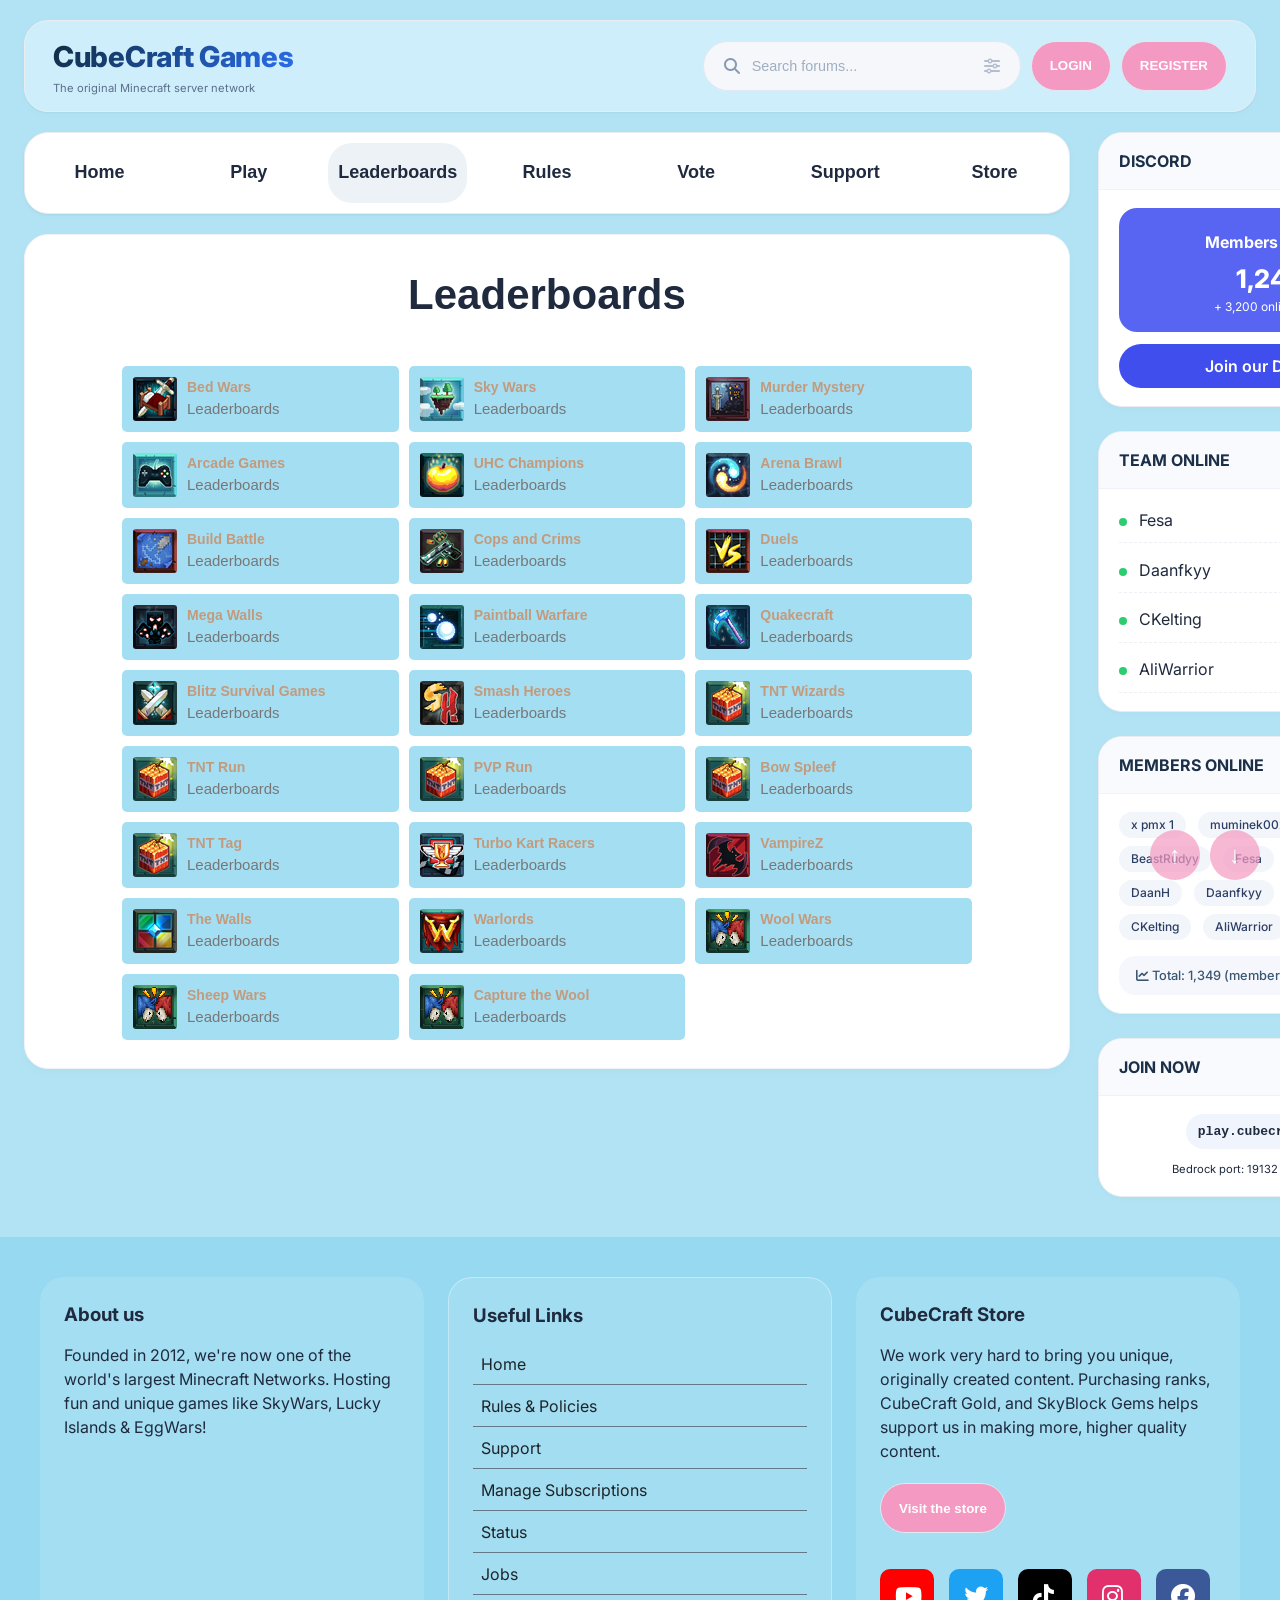
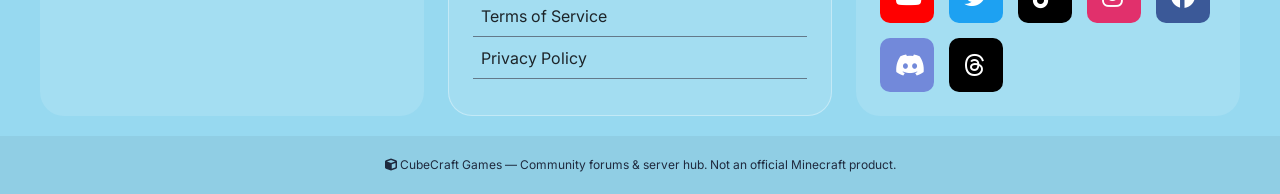
==== bang_xep_hang.html @ a14f6d62 "them bang xep hang" ====
<!DOCTYPE html>
<html lang="en">

<head>
  <meta charset="UTF-8">
  <meta name="viewport" content="width=device-width, initial-scale=1.0, viewport-fit=cover">
  <title>CubeCraft Games - Community & Forums</title>
  <!-- Font Awesome & Google Fonts -->
  <!-- <link rel="stylesheet" href="https://cdnjs.cloudflare.com/ajax/libs/font-awesome/6.0.0-beta3/css/all.min.css"> -->
  <link rel="stylesheet" href="https://fonts.googleapis.com/css2?family=Inter:opsz,wght@14..32,300;400;500;600;700&display=swap">
  <link rel="stylesheet" href="https://cdnjs.cloudflare.com/ajax/libs/font-awesome/6.5.0/css/all.min.css">
  <!-- External CSS -->
  <link rel="stylesheet" href="./css/main.css">
  <link rel="stylesheet" href="./css/login_register.css">
  <link rel="stylesheet" href="./css/nav.css">
  <link rel="stylesheet" href="./css/play.css">
  <link rel="stylesheet" href="./css/bang_xep_hang.css">
  <!-- <link rel="stylesheet" href="./lib/all.min.css">
  <link rel="stylesheet" href="./lib/all.min1.css"> -->
</head>

<body>
  <div class="forum-wrapper">
    <!-- Header with logo + search -->
    <div class="forum-header">
      <div class="logo-area">
        <h1>CubeCraft Games</h1>
        <p>The original Minecraft server network</p>
      </div>
      <div class="header-right">
        <div class="search-area">
          <i class="fas fa-search"></i>
          <input type="text" placeholder="Search forums...">
          <i class="fas fa-sliders-h" style="opacity: 0.6;"></i>
        </div>
        <div class="login-area">
          <button onclick="openLogin()">LOGIN</button>
        </div>
        <div class="register-area">
          <button onclick="openRegister()">REGISTER</button>
        </div>
      </div>
    </div>

    <!-- LOGIN -->
    <div id="loginModal" class="modal">
        <div class="modal-box">
          <span class="close" onclick="closeModal()">&times;</span>
          <h2>Đăng nhập</h2>
          <p>Vui lòng đăng nhập để tiếp tục. <span>Quên mật khẩu?</span></p>
          <form action="login">
            <label for="email">Email</label>
            <input type="text" placeholder="Your@email.com">
            <label for="password">Mật khẩu</label>
            <input type="password" placeholder="Mật khẩu của bạn">
            <button>Đăng nhập</button>
            <p style="margin-top: 10px; text-align: center;">Hoặc</p>
            <button style="background: #5865f2; margin-top: 10px;">Tiếp tục với Discord</button>
            <p style="margin-top: 10px; text-align: center;">Chưa có tài khoản? <span>Đăng ký</span></p>
          </form>
       </div>
    </div>

    <!-- REGISTER -->
    <div id="registerModal" class="modal">
        <div class="modal-box register-link">
            <span class="close" onclick="closeModal()">&times;</span>
            <h2>Đăng ký</h2>
            <p>Bạn đã có tài khoản? <span>Đăng nhập</span></p>
            <form action="register">
              <label for="email">Email</label>
              <input type="email" placeholder="your@email.com">
              <label for="username">Tên hiển thị</label>
              <input type="text" placeholder="Nhập tên hiển thị của bạn">
              <label for="password">Mật khẩu</label>
              <input type="password" placeholder="Mật khẩu của bạn">
              <label for="check-password">Xác nhận mẩ khẩu</label>
              <input type="password" placeholder="Nhập lại mật khẩu">
              <div style="display: flex; align-items: center; gap: 8px; margin-top: 12px;">
                <input type="checkbox" id="terms" style="cursor: pointer; width: 16px; height: 16px;">
                <label for="terms" style="font-size: 12px; margin: 0; cursor: pointer;">Tôi dồng ý với <a href="#"><span>Điều khoản dịch vụ</span></a> và <a href="#"><span>Chính sách bảo mật</span></a></label>
              </div>
              <button>Đăng ký</button>
              <p style="margin-top: 10px; text-align: center;">Hoặc</p>
              <button style="background: #5865f2; margin-top: 10px;">Tiếp tục với Discord</button>
            </form>
        </div>
    </div>

    <!-- Main grid: left content + right sidebar -->
    <div class="forum-grid">
      <!-- LEFT COLUMN: main feed -->
      <div class="main-content">
        <!-- Navigation Menu -->
        <nav class="nav-bar">
          <ul class="nav-menu">
            <li><a href="trang_chu.html">Home</a></li>
            <li><a href="tro_choi.html">Play</a></li>
            <li class="active"><a class="nav-link" href="bang_xep_hang.html">Leaderboards</a></li>
            <li><a href="quy_dinh.html">Rules</a></li>
            <li><a href="binh_chon.html">Vote</a></li>
            <li><a href="ho_tro.html">Support</a></li>
            <li><a href="cua_hang.html">Store</a></li>
          </ul>
        </nav>

        <div class="announcement-block">
          <div class="page-content">
            <h2>Leaderboards</h2>
            <div class="card-body">
              <ul class="playerwall">

                <li class="tooltipstered">
                  <a href="#">
                    <img src="./img/game-icon/BedWars-44.png" alt="1">
                    <div class="playerInfo">
                      <div class="username">Bed Wars</div>
                      <div class="game">Leaderboards</div>
                    </div>
                  </a>
                </li>

                <li class="tooltipstered">
                  <a href="#">
                    <img src="./img/game-icon/Skywars-44.png" alt="2">
                    <div class="playerInfo">
                      <div class="username">Sky Wars</div>
                      <div class="game">Leaderboards</div>
                    </div>
                  </a>
                </li>

                <li class="tooltipstered">
                  <a href="#">
                    <img src="./img/game-icon/MurderMystery-44.png" alt="3">
                    <div class="playerInfo">
                      <div class="username">Murder Mystery</div>
                      <div class="game">Leaderboards</div>
                    </div>
                  </a>
                </li>

                <li class="tooltipstered">
                  <a href="#">
                    <img src="./img/game-icon/Arcade-44.png" alt="4">
                    <div class="playerInfo">
                      <div class="username">Arcade Games</div>
                      <div class="game">Leaderboards</div>
                    </div>
                  </a>
                </li>

                <li class="tooltipstered">
                  <a href="#">
                    <img src="./img/game-icon/UHC-44.png" alt="5">
                    <div class="playerInfo">
                      <div class="username">UHC Champions</div>
                      <div class="game">Leaderboards</div>
                    </div>
                  </a>
                </li>

                <li class="tooltipstered">
                  <a href="#">
                    <img src="./img/game-icon/Arena-44.png" alt="6">
                    <div class="playerInfo">
                      <div class="username">Arena Brawl</div>
                      <div class="game">Leaderboards</div>
                    </div>
                  </a>
                </li>

                <li class="tooltipstered">
                  <a href="#">
                    <img src="./img/game-icon/BuildBattle-44.png" alt="7">
                    <div class="playerInfo">
                      <div class="username">Build Battle</div>
                      <div class="game">Leaderboards</div>
                    </div>
                  </a>
                </li>

                <li class="tooltipstered">
                  <a href="#">
                    <img src="./img/game-icon/CVC-44.png" alt="8">
                    <div class="playerInfo">
                      <div class="username">Cops and Crims</div>
                      <div class="game">Leaderboards</div>
                    </div>
                  </a>
                </li>

                <li class="tooltipstered">
                  <a href="#">
                    <img src="./img/game-icon/Duels-44.png" alt="9">
                    <div class="playerInfo">
                      <div class="username">Duels</div>
                      <div class="game">Leaderboards</div>
                    </div>
                  </a>
                </li>

                <li class="tooltipstered">
                  <a href="#">
                    <img src="./img/game-icon/MegaWalls-44.png" alt="10">
                    <div class="playerInfo">
                      <div class="username">Mega Walls</div>
                      <div class="game">Leaderboards</div>
                    </div>
                  </a>
                </li>

                <li class="tooltipstered">
                  <a href="#">
                    <img src="./img/game-icon/Paintball-44.png" alt="11">
                    <div class="playerInfo">
                      <div class="username">Paintball Warfare</div>
                      <div class="game">Leaderboards</div>
                    </div>
                  </a>
                </li>

                <li class="tooltipstered">
                  <a href="#">
                    <img src="./img/game-icon/Quakecraft-44.png" alt="12">
                    <div class="playerInfo">
                      <div class="username">Quakecraft</div>
                      <div class="game">Leaderboards</div>
                    </div>
                  </a>
                </li>

                <li class="tooltipstered">
                  <a href="#">
                    <img src="./img/game-icon/SG-44.png" alt="13">
                    <div class="playerInfo">
                      <div class="username">Blitz Survival Games</div>
                      <div class="game">Leaderboards</div>
                    </div>
                  </a>
                </li>

                <li class="tooltipstered">
                  <a href="#">
                    <img src="./img/game-icon/SmashHeroes-44.png" alt="14">
                    <div class="playerInfo">
                      <div class="username">Smash Heroes</div>
                      <div class="game">Leaderboards</div>
                    </div>
                  </a>
                </li>

                <li class="tooltipstered">
                  <a href="#">
                    <img src="./img/game-icon/TNT-44.png" alt="14">
                    <div class="playerInfo">
                      <div class="username">TNT Wizards</div>
                      <div class="game">Leaderboards</div>
                    </div>
                  </a>
                </li>

                <li class="tooltipstered">
                  <a href="#">
                    <img src="./img/game-icon/TNT-44.png" alt="15">
                    <div class="playerInfo">
                      <div class="username">TNT Run</div>
                      <div class="game">Leaderboards</div>
                    </div>
                  </a>
                </li>

                <li class="tooltipstered">
                  <a href="#">
                    <img src="./img/game-icon/TNT-44.png" alt="16">
                    <div class="playerInfo">
                      <div class="username">PVP Run</div>
                      <div class="game">Leaderboards</div>
                    </div>
                  </a>
                </li>

                <li class="tooltipstered">
                  <a href="#">
                    <img src="./img/game-icon/TNT-44.png" alt="17">
                    <div class="playerInfo">
                      <div class="username">Bow Spleef</div>
                      <div class="game">Leaderboards</div>
                    </div>
                  </a>
                </li>

                <li class="tooltipstered">
                  <a href="#">
                    <img src="./img/game-icon/TNT-44.png" alt="18">
                    <div class="playerInfo">
                      <div class="username">TNT Tag</div>
                      <div class="game">Leaderboards</div>
                    </div>
                  </a>
                </li>

                <li class="tooltipstered">
                  <a href="#">
                    <img src="./img/game-icon/TurboKartRacers-44.png" alt="19">
                    <div class="playerInfo">
                      <div class="username">Turbo Kart Racers</div>
                      <div class="game">Leaderboards</div>
                    </div>
                  </a>
                </li>

                <li class="tooltipstered">
                  <a href="#">
                    <img src="./img/game-icon/VampireZ-44.png" alt="20">
                    <div class="playerInfo">
                      <div class="username">VampireZ</div>
                      <div class="game">Leaderboards</div>
                    </div>
                  </a>
                </li>

                <li class="tooltipstered">
                  <a href="#">
                    <img src="./img/game-icon/Walls-44.png" alt="21">
                    <div class="playerInfo">
                      <div class="username">The Walls</div>
                      <div class="game">Leaderboards</div>
                    </div>
                  </a>
                </li>

                <li class="tooltipstered">
                  <a href="#">
                    <img src="./img/game-icon/Warlords-44.png" alt="22">
                    <div class="playerInfo">
                      <div class="username">Warlords</div>
                      <div class="game">Leaderboards</div>
                    </div>
                  </a>
                </li>

                <li class="tooltipstered">
                  <a href="#">
                    <img src="./img/game-icon/WoolGames-44.png" alt="23">
                    <div class="playerInfo">
                      <div class="username">Wool Wars</div>
                      <div class="game">Leaderboards</div>
                    </div>
                  </a>
                </li>

                <li class="tooltipstered">
                  <a href="#">
                    <img src="./img/game-icon/WoolGames-44.png" alt="24">
                    <div class="playerInfo">
                      <div class="username">Sheep Wars</div>
                      <div class="game">Leaderboards</div>
                    </div>
                  </a>
                </li>

                <li class="tooltipstered">
                  <a href="#">
                    <img src="./img/game-icon/WoolGames-44.png" alt="25">
                    <div class="playerInfo">
                      <div class="username">Capture the Wool</div>
                      <div class="game">Leaderboards</div>
                    </div>
                  </a>
                </li>
              </ul>
            </div>
          </div>
        </div>
      </div>

      <!-- RIGHT SIDEBAR: all community widgets -->
      <div class="sidebar">
        <!-- Discord widget -->
        <div class="widget">
          <div class="widget-title">DISCORD</div>
          <div class="widget-content">
            <div class="discord-stats">
              <div style="font-weight: bold; margin: 6px 0;">Members Online</div>
              <div style="font-size: 1.6rem; font-weight: 800;">1,247</div>
              <div style="font-size: 0.75rem;">+ 3,200 online total</div>
            </div>
            <a href="#" class="discord-btn" id="discordBtn">Join our Discord</a>
          </div>
        </div>

        <!-- TEAM ONLINE widget -->
        <div class="widget">
          <div class="widget-title">TEAM ONLINE</div>
          <div class="widget-content">
            <div class="team-list">
              <div class="team-member"><span><span class="online-dot"></span> Fesa</span><span
                  class="role-badge">Quality Assurance</span></div>
              <div class="team-member"><span><span class="online-dot"></span> Daanfkyy</span><span
                  class="role-badge">Mod</span></div>
              <div class="team-member"><span><span class="online-dot"></span> CKelting</span><span
                  class="role-badge">Welfare Admin</span></div>
              <div class="team-member"><span><span class="online-dot"></span> AliWarrior</span><span
                  class="role-badge">Helper</span></div>
            </div>
          </div>
        </div>

        <!-- MEMBERS ONLINE -->
        <div class="widget">
          <div class="widget-title">MEMBERS ONLINE</div>
          <div class="widget-content">
            <div class="username-cloud">
              <span>x pmx 1</span> <span>muminek002</span> <span>xNqkkii</span> <span>BeastRudyy</span>
              <span>Fesa</span> <span>Loskol</span> <span>DaanH</span> <span>Daanfkyy</span>
              <span>TruePenguin</span> <span>CKelting</span> <span>AliWarrior</span> <span>SrMuerto7w7</span>
            </div>
            <div class="total-stats">
              <i class="fas fa-chart-line"></i> Total: 1,349 (members: 13, guests: 1,336)
            </div>
          </div>
        </div>

        <!-- server IP quick reference -->
        <div class="widget">
          <div class="widget-title">JOIN NOW</div>
          <div class="widget-content" style="text-align: center;">
            <code
              style="background:#F0F4FC; padding: 8px 12px; border-radius: 32px; display:inline-block; font-weight:600;">play.cubecraft.net</code>
            <p style="font-size: 0.7rem; margin-top: 12px;">Bedrock port: 19132 | Java 1.8-1.20+</p>
          </div>
        </div>
      </div>
    </div>
  </div>

  <footer class="footer">
    <div class="pageContent">
      <div class="block">
        <div class="block-container">
          <h3>About us</h3>
          <p>Founded in 2012, we're now one of the world's largest Minecraft Networks. Hosting fun and unique games like
            SkyWars, Lucky Islands & EggWars!</p>
        </div>
      </div>
      <div class="block">
        <div class="block-container">
          <h3> Useful Links</h3>
          <ul style="list-style: none;">
            <li><a href="#">Home</a></li>
            <li><a href="#">Rules & Policies</a></li>
            <li><a href="#">Support</a></li>
            <li><a href="#">Manage Subscriptions</a></li>
            <li><a href="#">Status</a></li>
            <li><a href="#">Jobs</a></li>
            <li><a href="#">Terms of Service</a></li>
            <li><a href="#">Privacy Policy</a></li>
          </ul>
        </div>
      </div>
      <div class="block login-area block-3">
        <div class="block-container">
          <h3>CubeCraft Store</h3>
          <p>We work very hard to bring you unique, originally created content. Purchasing ranks, CubeCraft Gold, and
            SkyBlock Gems helps support us in making more, higher quality content.</p>
          <button style="margin: 20px 0px;">Visit the store</button>
        </div>
        <div class="social">
          <i class="fa-brands fa-youtube"></i>
          <i class="fa-brands fa-twitter"></i>
          <i class="fa-brands fa-tiktok"></i>
          <i class="fa-brands fa-instagram"></i>
          <i class="fa-brands fa-facebook"></i>
          <i class="fa-brands fa-discord"></i>
          <i class="fa-brands fa-threads"></i>
        </div>
      </div>
    </div>
  </footer>

  <footer class="footer-note">
    <i class="fas fa-cube"></i> CubeCraft Games — Community forums & server hub. Not an official Minecraft product.
  </footer>
  <div class="scrollButtons">
    <button id="scrollUpBtn" title="Lên đầu trang">↑</button>
    <button id="scrollDownBtn" title="Xuống cuối trang">↓</button>
  </div>
  <script src="../js/script.js"></script>
</body>
---- css/main.css ----
* {
    margin: 0;
    padding: 0;
    box-sizing: border-box;
}

body {
    font-family: 'Inter', sans-serif;
    background: #b2e3f4;
    color: #1F2A3E;
    line-height: 1.5;
}

a {
    text-decoration: none;
    color: #1d2429;
}

h3 {
    height: 36px;
    margin-bottom: 6px;
}

li {
    padding: 8px;
    margin-bottom: 1px;
    border-bottom: 1px solid #63798a;
}

.forum-wrapper {
    max-width: 1460px;
    margin: 0 auto;
    padding: 20px 24px 40px;
    position: relative;
}

/* header */
.forum-header {
    background: rgba(225, 246, 255, 0.6);
    border-radius: 24px;
    padding: 14px 28px;
    margin-bottom: 20px;
    box-shadow: 0 2px 8px rgba(0, 0, 0, 0.02), 0 1px 2px rgba(0, 0, 0, 0.05);
    display: flex;
    align-items: center;
    justify-content: space-between;
    flex-wrap: wrap;
    border: 1px solid #E9EDF2;
    position: sticky;
    top: 0px;
    transition: 0.4s;
    backdrop-filter: blur(10px);
    z-index: 100;
}

.forum-header.sticky-active {
    box-shadow: 0 5px 15px rgba(0,0,0,0.2);
    border-radius: 0 0 24px 24px;
}

.logo-area h1 {
    font-size: 1.8rem;
    font-weight: 800;
    background: linear-gradient(135deg, #0F2B3D, #2B6EF0);
    -webkit-background-clip: text;
    background-clip: text;
    color: transparent;
    letter-spacing: -0.3px;
}

.logo-area p {
    font-size: 0.7rem;
    color: #5B6E8C;
    margin-top: 2px;
}

.search-area {
    background: #F5F7FB;
    border-radius: 48px;
    padding: 6px 20px;
    display: flex;
    align-items: center;
    gap: 12px;
    border: 1px solid #E2E8F0;
}

.search-area i {
    color: #8A99B4;
}

.search-area input {
    border: none;
    background: transparent;
    padding: 10px 0;
    font-size: 0.9rem;
    width: 220px;
    outline: none;
    font-weight: 500;
}

.search-area input::placeholder {
    color: #A0AEC0;
}

.header-right {
    display: flex;
    align-items: center;
    gap: 10px;
}

.login-area button,
.register-area button {
    border: 1px solid #E2E8F0;
    background: #f49ac2;
    color: white;
    padding: 6px 18px;
    border-radius: 999px;
    font-weight: 600;
    cursor: pointer;
    transition: background 0.2s, transform 0.2s, box-shadow 0.2s;
    display: inline-flex;
    align-items: center;
    gap: 8px;
    height: 50px;
}

.login-area button:hover,
.register-area button:hover {
    opacity: 0.5;
    transform: translateY(-3px);
}



/* 2-col layout */
.forum-grid {
    display: grid;
    grid-template-columns: 1fr 340px;
    gap: 28px;
}

.main-content {
    display: flex;
    flex-direction: column;
    gap: 20px;
}

.grid-block {
    display: grid;
    grid-template-columns: repeat(4, 1fr);
    grid-gap: 10px;
    height: 550px;
}

.grid-big {
    grid-column: span 2;
    grid-row: span 2;
}

.grid-small {
    grid-column: span 2;
} 

.grid-item {
    background: rgba(73, 46, 58, 0.3);
    border-radius: 24px;
    padding: 24px;
    border: 1px solid #E9EDF2;
    box-shadow: 0 2px 6px rgba(0,0,0,0.02);
    display: flex;
    gap: 10px;
    flex-direction: column-reverse;
}

.card {
    background-size: cover;
    background-position: center;
    background-repeat: no-repeat;
    text-shadow: 0 2px 8px rgba(0,0,0,0.3);
}

.card-1 {
    background-image: url(../img/card-1.jpg);
}

.card-2 {
    background-image: url(../img/card-2.jpg);
}

.card-3 {
    background-image: url(../img/card-3.jpg);
}

.card-4 {
    background-image: url(../img/card-4.jpg);
}

.card-5 {
    background-image: url(../img/card-5.jpg);
}

.entry-header h3 {
    color: white;
    font-size: 20px;
}

.entry-header p {
    color: white;
    font-size: 12px;
}

/* welcome card */
.welcome-card {
    background: url(../img/welcome-play.png);
    border-radius: 28px;
    padding: 32px 28px;
    color: white;
    box-shadow: 0 12px 24px -12px rgba(0, 0, 0, 0.2);
        background-size: cover;
    background-position: center;
    background-repeat: no-repeat;
}

.welcome-card h2 {
    font-size: 1.9rem;
    font-weight: 700;
    margin-bottom: 12px;
}

.welcome-card p {
    font-size: 1rem;
    opacity: 0.9;
    margin-bottom: 24px;
}

.btn-join {
    background: #FFB347;
    color: #1E2A47;
    border: none;
    padding: 12px 28px;
    border-radius: 40px;
    font-weight: 700;
    display: inline-flex;
    align-items: center;
    gap: 10px;
    font-size: 1rem;
    cursor: pointer;
    transition: 0.2s;
    box-shadow: 0 6px 12px rgba(0,0,0,0.2);
}

.btn-join:hover {
    background: #FFA01E;
    transform: translateY(-2px);
}

/* news list */
.news-list {
    background: white;
    border-radius: 24px;
    padding: 20px 0;
    border: 1px solid #EDF2F7;
    box-shadow: 0 1px 3px rgba(0,0,0,0.03);
}

.section-header {
    padding: 0 24px 12px 24px;
    border-bottom: 2px solid #F0F4FA;
    font-weight: 700;
    font-size: 1.25rem;
    display: flex;
    align-items: center;
    gap: 8px;
    color: #1E2F4A;
}

.news-item {
    padding: 16px 24px;
    border-bottom: 1px solid #F0F2F5;
    transition: 0.1s;
}

.news-item:hover {
    background: #FCFDFF;
}

.news-title {
    font-weight: 700;
    font-size: 1.1rem;
    color: #0F2B3D;
}

.news-meta {
    font-size: 0.75rem;
    color: #5F7F9E;
    margin-top: 6px;
    display: flex;
    gap: 16px;
}

.news-meta i {
    margin-right: 4px;
}

/* page */
.pagination {
    display: flex;
    align-items: center;
    gap: 10px;
    font-family: Arial;
}

.page {
    text-decoration: none;
    color: #555;
    padding: 8px 12px;
    border-radius: 50%;
    transition: 0.3s;
    width: 35px;
    height: 35px;
    align-items: center;
    display: flex;
    justify-content: center;
}

.page.active {
    background: linear-gradient(45deg, #ff7eb3, #ff758c);
    color: white;
    display: flex;
    align-items: center;
    justify-content: center;
}

.page:hover {
    background: #eee;
}

.dots {
    color: #999;
}

.next {
    text-decoration: none;
    color: #555;
    padding: 8px 12px;
}

.prev {
    text-decoration: none;
    color: #555;
    padding: 8px 12px;
}

/* announcement block */
.announcement-block {
    background: white;
    border-radius: 24px;
    padding: 28px;
    border-left: 6px solid #2B6EF0;
    border: 1px solid #EFF3F8;
    box-shadow: 0 4px 12px rgba(0,0,0,0.02);
}

.block-header {
    font-size: 17px;
    font-weight: 700;
    margin-bottom: 12px;
    display: flex;
    justify-content: space-between;
    border-bottom: 1px solid #E9EDF2;
}

.block-image {
    margin-top: 16px;
    font-size: 17px;
    font-weight: 700;
    display: flex;
    flex-direction: column;
    margin-bottom: 10px;
}

.block-image img{
    width: 100%;
    border-radius: 16px;
    margin-bottom: 12px;
}

.block-image a {
    align-self: flex-end;
    background: #f49ac2;
    color: white;
    padding: 10px 24px;
    border-radius: 24px;
    font-size: 0.9rem;
    font-weight: 600;
    transition: 0.2s;
    margin-top: 12px;
    display: inline-block;
    text-decoration: none;
}

.block-image a:hover {
    transform: translateY(-2px);
    box-shadow: 0 4px 12px rgba(43, 110, 240, 0.3);
}

.block-image span {
    font-size: 22px;
    font-weight: 700;
    color: #2B6EF0;
}

.block-footer {
    display: flex;
    justify-content: space-between;
    align-items: center;
    margin-bottom: 12.5px;
    padding-top: 12px;
    border-top: 1px solid #E9EDF2;
    font-size: 0.85rem;
    color: #5F7F9E;
}

.block-post {
    margin-bottom: 10px;
    border-bottom: 1px solid #2C3E66;
}

.event-list {
    list-style-type: square;
    padding-left: 40px;
    list-style: disc;
}

.sub-event-list {
    list-style-type: circle;
    padding-left: 40px;
}

.event-list li {
    padding: 8px 0;
    border-bottom: none;
    margin-bottom: 0px;
    padding: 0px;
}

.block-post:last-child {
    border-bottom: 0px;
}


/* sidebar widgets */
.sidebar {
    display: flex;
    flex-direction: column;
    gap: 24px;
}

.widget {
    background: white;
    border-radius: 24px;
    border: 1px solid #E9EDF2;
    overflow: hidden;
    box-shadow: 0 2px 6px rgba(0,0,0,0.02);
}

.widget-title {
    background: #F8FAFE;
    padding: 16px 20px;
    font-weight: 700;
    font-size: 1rem;
    border-bottom: 1px solid #EFF2F8;
    display: flex;
    align-items: center;
    gap: 10px;
    color: #1C2F48;
}

.widget-content {
    padding: 18px 20px;
}

.discord-stats {
    background: #5865F2;
    border-radius: 18px;
    padding: 16px;
    color: white;
    margin-bottom: 12px;
    text-align: center;
}

.discord-btn {
    background: #404EED;
    display: inline-block;
    width: 100%;
    text-align: center;
    padding: 10px;
    border-radius: 40px;
    color: white;
    font-weight: 600;
    text-decoration: none;
    transition: 0.2s;
}

.discord-btn:hover {
    background: #4752C4;
}

.team-list {
    display: flex;
    flex-direction: column;
    gap: 14px;
}

.team-member {
    display: flex;
    align-items: center;
    justify-content: space-between;
    border-bottom: 1px dashed #ECF0F5;
    padding-bottom: 10px;
}

.member-name {
    font-weight: 600;
}

.role-badge {
    background: #EFF3FC;
    padding: 4px 12px;
    border-radius: 60px;
    font-size: 0.7rem;
    font-weight: 600;
    color: #2C5282;
}

.online-dot {
    width: 8px;
    height: 8px;
    background: #2ECC71;
    border-radius: 50%;
    display: inline-block;
    margin-right: 8px;
}

.username-cloud {
    display: flex;
    flex-wrap: wrap;
    gap: 8px 12px;
    margin-bottom: 16px;
}

.username-cloud span {
    background: #F2F5F9;
    padding: 4px 12px;
    border-radius: 40px;
    font-size: 0.75rem;
    font-weight: 500;
    color: #2C3E66;
}

.total-stats {
    font-size: 0.8rem;
    background: #F5F7FC;
    padding: 10px;
    border-radius: 16px;
    text-align: center;
    margin-top: 8px;
    color: #3A5670;
    font-weight: 500;
}

.post-item {
    margin-bottom: 20px;
    border-bottom: 1px solid #F0F2F6;
    padding-bottom: 14px;
}

.post-item:last-child {
    border-bottom: none;
    margin-bottom: 0;
    padding-bottom: 0;
}

.footer {
    background: #97d9f0;
    padding: 40px 20px 20px;
}

.footer-note {
    text-align: center;
    font-size: 0.75rem;
    background-color: #90cee4;
    padding: 20px 0px;
}

.pageContent {
    max-width: 1200px !important;
    width: 100%;
    z-index: 2;
    position: relative;
    display: flex;
    flex-direction: row;
    gap: 24px;
    margin: 0 auto;
    justify-content: space-between;
    align-items: stretch;
    flex-wrap: wrap;
}

.block {
    display: flex;
    flex-direction: column;
    flex: 1 1 280px;
    padding: 24px;
    min-width: 280px;
    gap: 16px;
    background: rgba(255,255,255,0.12);
    border-radius: 24px;
    border: 1px solid rgba(255,255,255,0.35);
}

.block:last-child,
.block:first-child {
    border: none;
}

.social {
    display: flex;
    gap: 15px;
    flex-wrap: wrap;
}

.social i {
    font-size: 24px;
    padding: 15px;
    border-radius: 10px;
    color: white;
    width: 54px;
    height: 54px;
}

.fa-youtube { background: red; }
.fa-twitter { background: #1da1f2; }
.fa-tiktok { background: black; }
.fa-instagram { background: #e1306c; }
.fa-facebook { background: #3b5998; }
.fa-discord { background: #7289da; }
.fa-threads {background: black;}

.link-buttons {
    display: flex;
    flex-wrap: wrap;
    gap: 10px;
    margin-top: 10px;
}

.link-buttons button {
    background: #FFFFFF;
    border: 1px solid #E2E8F0;
    color: #1F2A3E;
    padding: 8px 12px;
    border-radius: 20px;
    font-family: 'Inter', sans-serif;
    font-weight: 500;
    cursor: pointer;
    transition: background 0.2s;
}

.link-buttons button:hover {
    background: #F5F7FB;
}

#scrollUpBtn, #scrollDownBtn {
  position: fixed;
  right: 20px;
  color: white;
  border: none;
  border-radius: 50%;
  width: 50px;
  height: 50px;
  font-size: 24px;
  cursor: pointer;
  opacity: 0.7;
  transition: opacity 0.3s;
  z-index: 1000;
  background-color: #f49ac2;
}

#scrollUpBtn {
  bottom: 20px;
  right: 80px;
}

#scrollDownBtn {
  bottom: 20px;
  right: 20px;
}

#scrollUpBtn:hover, #scrollDownBtn:hover {
  opacity: .5;
  transform: translateY(-2.5px);
}

@media (max-width: 880px) {
    .forum-grid {
        grid-template-columns: 1fr;
    }
    .forum-header {
        flex-direction: column;
        align-items: stretch;
    }
    .search-area {
        width: 100%;
    }
    .search-area input {
        width: 100%;
    }
}
---- css/login_register.css ----
/* nền mờ */
.modal {
    display: none;
    position: fixed;
    top: 0;
    left: 0;
    width: 100%;
    height: 100%;
    background: rgba(0,0,0,0.5);
    z-index: 999;
}

/* box form */
.modal-box {
    background: white;
    width: 500px;
    height: 450px;
    margin: 100px auto;
    padding: 32px;
    border-radius: 10px;
    text-align: center;
    position: relative;
    box-shadow: 0 4px 12px rgba(0,0,0,0.15);
}

.modal-box h2 {
    margin-bottom: 10px;
    color: #1E2A47;
    font-size: 1.5rem;
    text-align: left;
}

.modal-box p {
    /* margin-bottom: 20px; */
    color: #4A5568;
    font-size: 0.95rem;
    text-align: left;
}

.modal-box button {
    width: 100%;
    margin-top: 15px;
    padding: 10px;
    background: #f49ac2;
    color: white;
    border: none;
    border-radius: 8px;
    cursor: pointer;
    font-weight: 600;
    transition: 0.2s;
    height: 45px;
}

.modal-box button:hover {
    background: #FF8C42;
    transform: translateY(-2px);
}

.modal-box span {
    color: #f49ac2;
    cursor: pointer;
}

.register-link {
    height: 610px;
}

/* nút đóng */
.close {
    position: absolute;
    right: 15px;
    top: 10px;
    cursor: pointer;
    font-size: 28px;
    font-weight: bold;
    color: #aaa;
    transition: color 0.2s;
}

.close:hover {
    color: #000;
}

/* input */
.modal-box input {
    width: 100%;
    margin-top: 2px;
    padding: 10px;
    border: 1px solid #E2E8F0;
    border-radius: 8px;
    font-family: 'Inter', sans-serif;
    box-sizing: border-box;
}

.modal-box input:focus {
    outline: none;
    border-color: #2B6EF0;
    box-shadow: 0 0 5px rgba(43, 110, 240, 0.2);
}

label {
    display: block;
    margin-top: 15px;
    color: #4A5568;
    font-size: 0.9rem;
    text-align: left; 
}
---- css/nav.css ----
/* Navigation Bar */
.nav-bar {
    background: white;
    border-radius: 24px;
    padding: 0;   
    box-shadow: 0 2px 8px rgba(0, 0, 0, 0.02), 0 1px 2px rgba(0, 0, 0, 0.05);
    border: 1px solid #E9EDF2;
    width: 1044px;
    height: 80px;
    z-index: 50;
    box-sizing: content-box;
}

.nav-menu {
    list-style: none;
    display: flex;
    align-items: center;
    gap: 0;
    margin: 0;
    padding: 0;
    height: 100%;
}

.nav-menu .active .nav-link {
    background: rgba(236, 241, 246, 0.9);
    border-radius: 24px;
}

.nav-menu li {
    margin: 0;
    padding: 0;
    border: none;
    flex: 1;
    text-align: center;
    margin: 10px 5px;
}

.nav-menu li a {
    display: flex;
    align-items: center;
    justify-content: center;
    color: #1F2A3E;
    font-weight: 500;
    transition: color 0.2s;
    font-family: proxima-nova, sans-serif;
    font-size: 18px;
    font-weight: bold;
    position: relative;
    height: 60px;
}

.nav-menu li a::after {
    content: '';
    position: absolute;
    bottom: 0;
    left: 50%;
    width: 0;
    height: 3px;
    background-color: #f49ac2;
    transform: translateX(-50%);
    transition: width 0.3s ease;
}

.nav-menu li a:hover {
    background-color: transparent;
    color: #f49ac2;
}

.nav-menu li a:hover::after {
    width: 70%;
}

.nav-menu li:first-child a:hover {
    border-radius: 24px 0 0 24px;
}

.nav-menu li:last-child a:hover {
    border-radius: 0 24px 24px 0;
}

.nav-menu li:first-child a {
    border-radius: 24px 0 0 24px;
}

.nav-menu li:last-child a {
    border-radius: 0 24px 24px 0;
}
---- css/play.css ----
.page-content {
    width: 80%;
    margin: 0 auto;
    background: #fff;
    width: 850px;
}

.page-content h2 {
    text-align: center;
    margin-bottom: 40px;
    font-size: 42px;
    font-family: proxima-nova, sans-serif;
}

/* layout 2 cột */
.play-page {
    display: flex;
    gap: 50px;
    align-items: center;
}

/* LEFT */
.left {
    flex: 1;
    text-align: center;
}

.ip-box {
    background: #eef1f4;
    padding: 20px;
    border-radius: 10px;
    font-weight: bold;
    letter-spacing: 1px;
    margin-bottom: 20px;
}

.copy-btn {
    background: #f4b942;
    border: none;
    padding: 15px 25px;
    border-radius: 30px;
    cursor: pointer;
    font-weight: bold;
    transition: 0.3s;
}

.copy-btn:hover {
    background: #e0a833;
}

/* RIGHT */
.right {
    flex: 1;
}

.desc {
    margin-bottom: 20px;
}

.desc span {
    color: #3498db;
    font-weight: bold;
}

/* step */
.step {
    display: flex;
    align-items: flex-start;
    gap: 15px;
    margin-bottom: 20px;
}

.circle {
    width: 40px;
    height: 40px;
    background: #3498db;
    color: white;
    border-radius: 50%;
    display: flex;
    align-items: center;
    justify-content: center;
    font-weight: bold;
    flex-shrink: 0;
}

/* footer */
.footer-text {
    text-align: center;
    margin-top: 40px;
    color: #4a5c6a;
    font-size: 30px !important;
}
---- css/bang_xep_hang.css ----
.playerwall {
    display: grid;
    grid-template-columns: repeat(3, 1fr);
    grid-template-rows: repeat(7, 66px);
    grid-gap: 10px;
    height: 500px;
    height: fit-content;
}

.playerwall li {
    list-style: none;
    box-sizing: border-box;
    height: 66px;
    border: 0;
    margin-bottom: 0;
    background: #a4def2;
    border-radius: 5px;
}

.tooltipstered a {
    height: 100%;
    display: flex;
    align-items: center;
    justify-content: left;
}

.tooltipstered a img {
    margin: 0 10px 0 3px;
    border-radius: 3px;
}

.username {
    font-size: 14px;
    font-weight: bold;
    font-family: arial, sans-serif;
    color: #c49a7c;
}

.game {
    font-size: 15px;
    font-family: Arial, sans-serif;
    color: #777777;
}

.playerwall li:hover {
    opacity: 0.8;
}
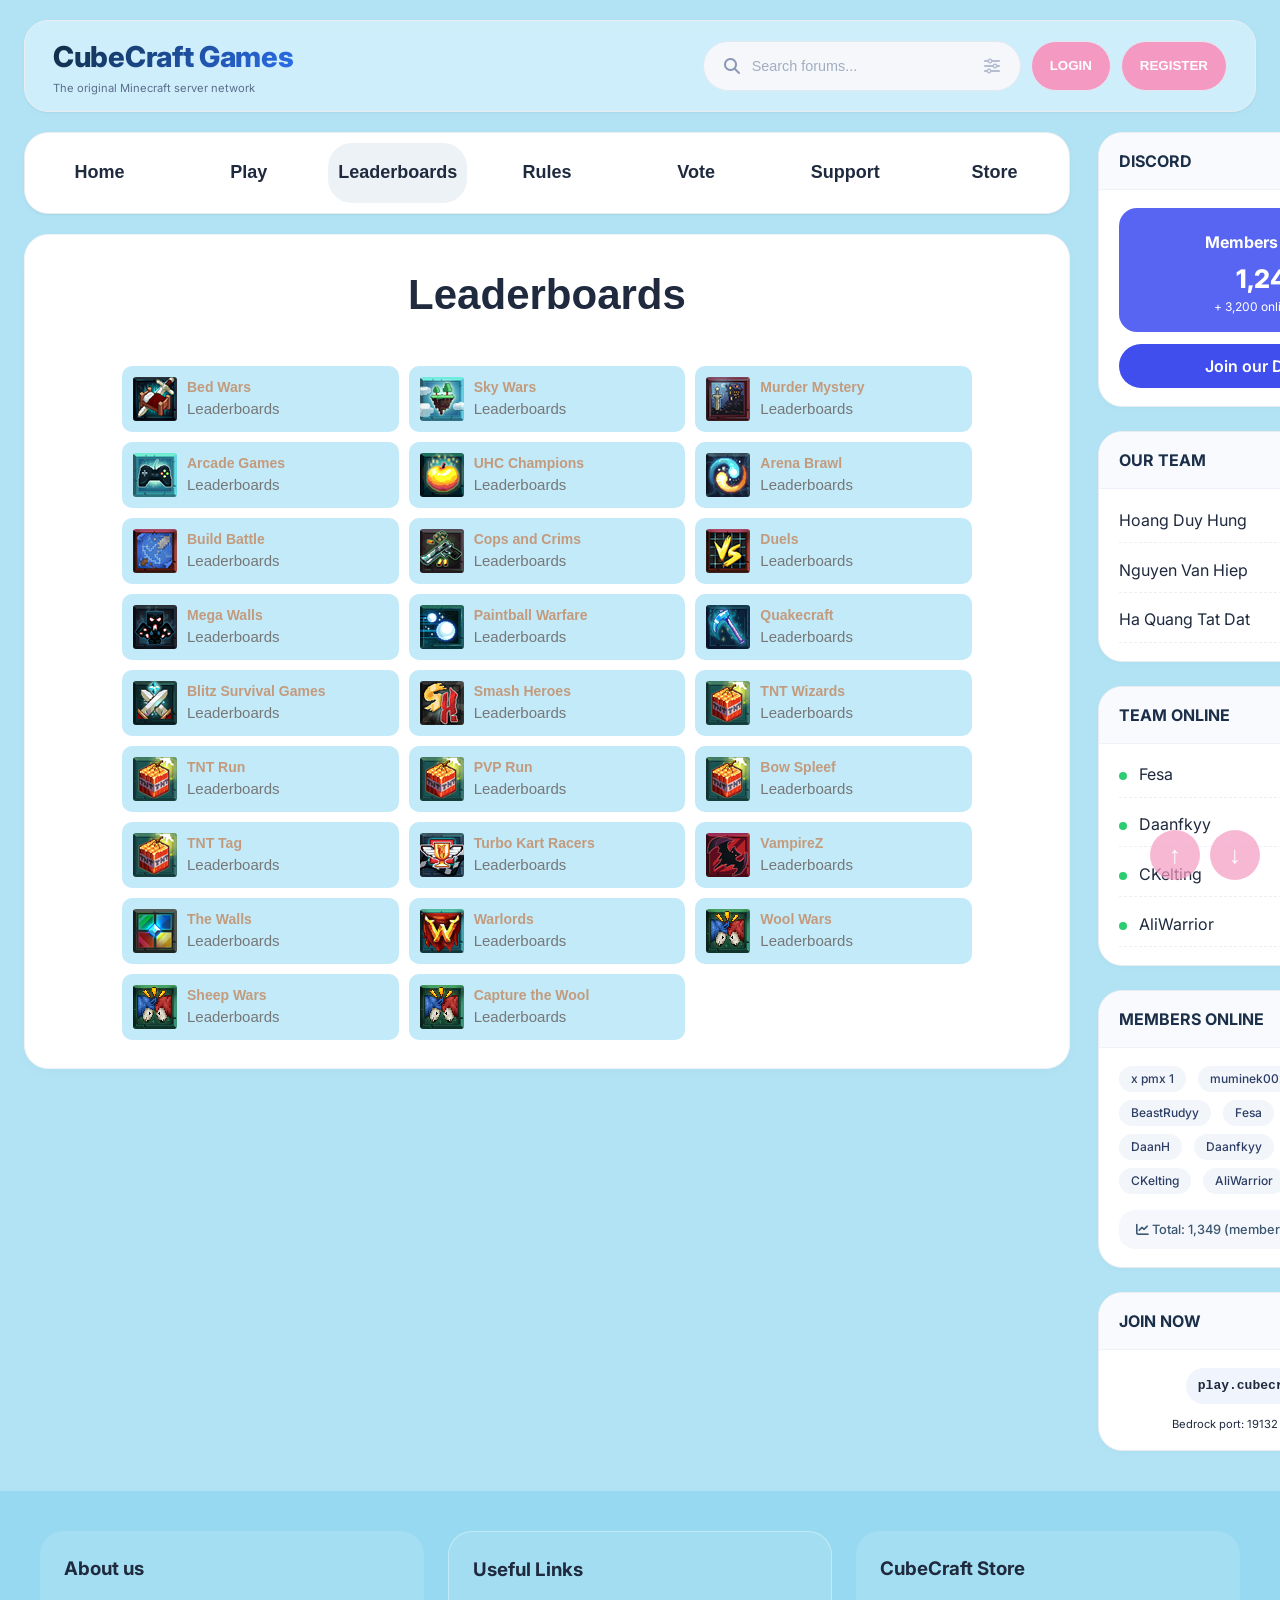
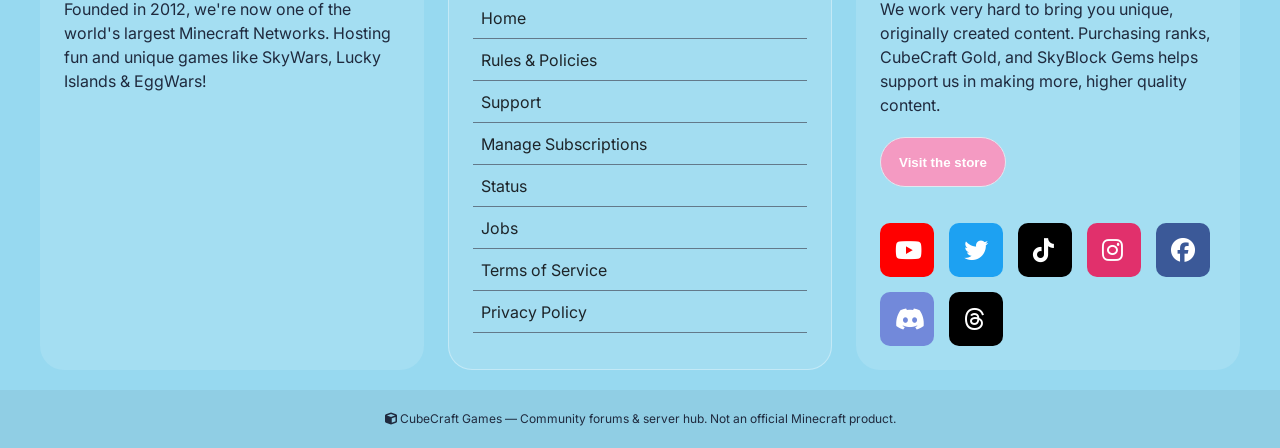
==== commit 89ebfd7a: "our team" ====
--- a/bang_xep_hang.html
+++ b/bang_xep_hang.html
@@ -390,6 +390,27 @@
           </div>
         </div>
 
+        <!-- OUR TEAM -->
+        <div class="widget">
+          <div class="widget-title">OUR TEAM</div>
+          <div class="widget-content">
+            <div class="team-list">
+              <div class="team-member">
+                <span>Hoang Duy Hung</span>
+                <span class="role-badge">Nguoi Viet Code</span>
+              </div>
+              <div class="team-member">
+                <span>Nguyen Van Hiep</span>
+                <span class="role-badge">An Hai</span>
+              </div>
+              <div class="team-member">
+                <span>Ha Quang Tat Dat</span>
+                <span class="role-badge">An Hai</span>
+              </div>
+            </div>
+          </div>
+        </div>
+
         <!-- TEAM ONLINE widget -->
         <div class="widget">
           <div class="widget-title">TEAM ONLINE</div>
--- a/css/bang_xep_hang.css
+++ b/css/bang_xep_hang.css
@@ -1,7 +1,7 @@
 .playerwall {
     display: grid;
     grid-template-columns: repeat(3, 1fr);
-    grid-template-rows: repeat(7, 66px);
+    grid-template-rows: repeat(auto, 66px);
     grid-gap: 10px;
     height: 500px;
     height: fit-content;
@@ -13,8 +13,8 @@
     height: 66px;
     border: 0;
     margin-bottom: 0;
-    background: #a4def2;
-    border-radius: 5px;
+    background: #c2eaf9;
+    border-radius: 10px;
 }
 
 .tooltipstered a {
